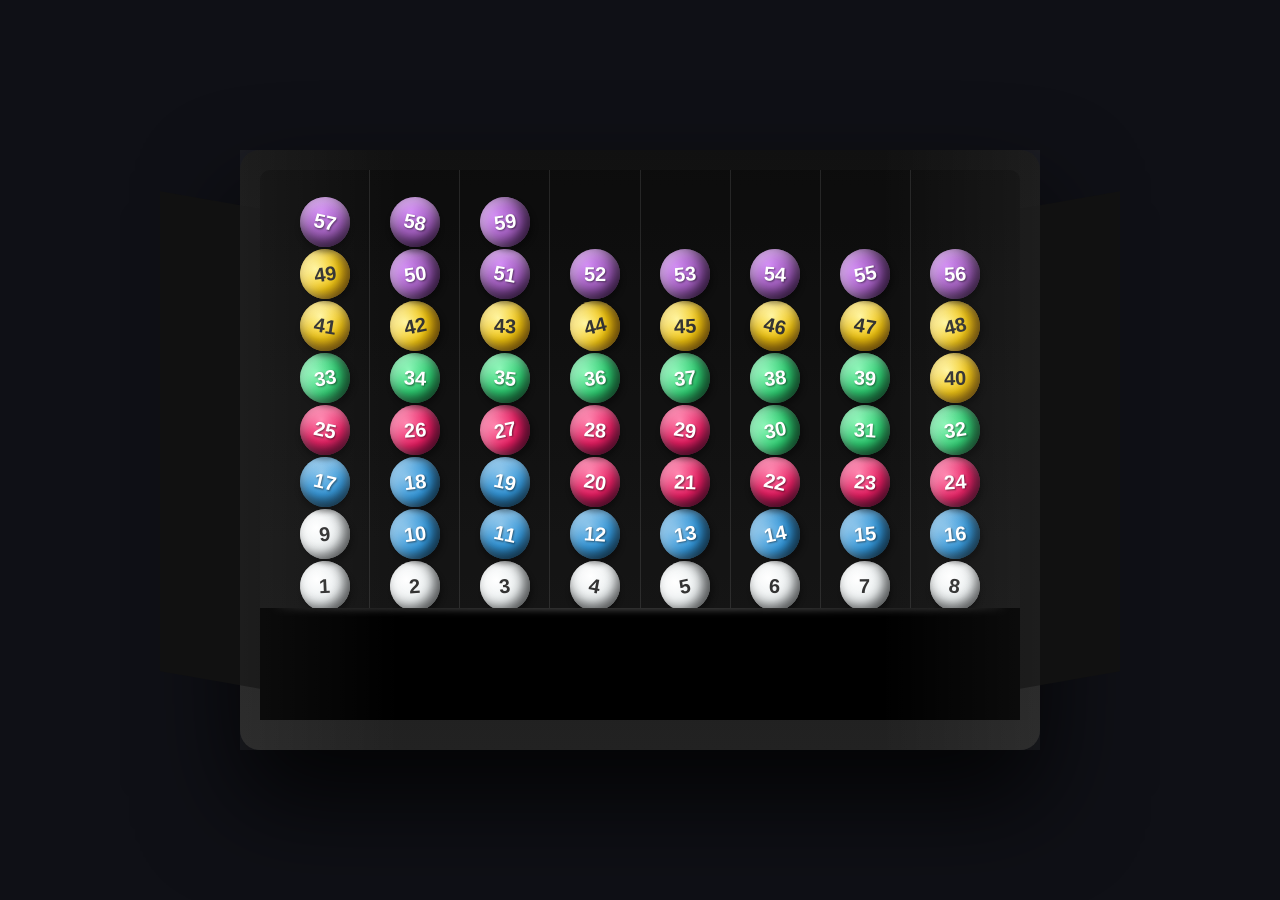
==== backend/workspaces/Animaton/index.html @ 0a78a11a "c" ====
<!DOCTYPE html>
<html lang="en">

<head>
    <meta charset="UTF-8">
    <meta name="viewport" content="width=device-width, initial-scale=1.0">
    <title>Lottery Machine with Drop Zone</title>
    <style>
        * {
            box-sizing: border-box;
            margin: 0;
            padding: 0;
        }

        body {
            background-color: #0f1016;
            display: flex;
            justify-content: center;
            align-items: center;
            min-height: 100vh;
            font-family: 'Arial', sans-serif;
            overflow: hidden;
        }

        /* Main layout transition containers */
        #rack-scene {
            transition: opacity 1s ease, transform 1s ease;
            width: 100%;
            display: flex;
            justify-content: center;
        }

        #drum-scene {
            display: none;
            opacity: 0;
            transition: opacity 2s ease;
            width: 100%;
            height: 100vh;
            justify-content: center;
            align-items: center;
            position: absolute;
            top: 0;
            left: 0;
        }

        .machine-container {
            position: relative;
            width: 800px;
            height: 600px;
            background: linear-gradient(to bottom, #111, #222);
            border-radius: 20px;
            padding: 20px;
            box-shadow: 0 50px 100px rgba(0, 0, 0, 0.8);
            display: flex;
            flex-direction: column;
            perspective: 1000px;
        }

        .machine-container::before,
        .machine-container::after {
            content: '';
            position: absolute;
            top: 50px;
            width: 100px;
            height: 80%;
            background: #111;
            z-index: -1;
        }

        .machine-container::before {
            left: -80px;
            transform: skewY(10deg);
        }

        .machine-container::after {
            right: -80px;
            transform: skewY(-10deg);
        }

        .rack {
            display: flex;
            justify-content: space-between;
            height: 80%;
            position: relative;
            padding: 0 20px;
            border-bottom: none;
            background: rgba(0, 0, 0, 0.3);
            border-radius: 10px 10px 0 0;
            overflow: hidden;
        }

        .column {
            flex: 1;
            display: flex;
            flex-direction: column-reverse;
            align-items: center;
            padding-bottom: 5px;
            position: relative;
            border-right: 1px solid rgba(255, 255, 255, 0.1);
        }

        .column:last-child {
            border-right: none;
        }

        .ball {
            width: 50px;
            height: 50px;
            border-radius: 50%;
            display: flex;
            justify-content: center;
            align-items: center;
            font-size: 20px;
            font-weight: bold;
            color: #333;
            margin-bottom: 2px;
            position: relative;
            box-shadow:
                inset -5px -5px 12px rgba(0, 0, 0, 0.6),
                inset 5px 5px 12px rgba(255, 255, 255, 0.4),
                2px 5px 5px rgba(0, 0, 0, 0.3);
            transform: rotate(-10deg);
        }

        .ball span {
            display: block;
            transform: rotate(10deg);
        }

        /* Ball Colors */
        .ball.purple,
        .drum-ball.purple,
        .drop-ball.purple {
            background: radial-gradient(circle at 35% 35%, #d187f5, #9b59b6, #5e2a75);
            color: #fff;
            text-shadow: 1px 1px 2px rgba(0, 0, 0, 0.5);
        }

        .ball.yellow,
        .drum-ball.yellow,
        .drop-ball.yellow {
            background: radial-gradient(circle at 35% 35%, #fff59d, #f1c40f, #f39c12);
            color: #333;
        }

        .ball.green,
        .drum-ball.green,
        .drop-ball.green {
            background: radial-gradient(circle at 35% 35%, #88f7b5, #2ecc71, #1e8449);
            color: #fff;
            text-shadow: 1px 1px 2px rgba(0, 0, 0, 0.5);
        }

        .ball.pink,
        .drum-ball.pink,
        .drop-ball.pink {
            background: radial-gradient(circle at 35% 35%, #ff80ab, #e91e63, #880e4f);
            color: #fff;
            text-shadow: 1px 1px 2px rgba(0, 0, 0, 0.5);
        }

        .ball.blue,
        .drum-ball.blue,
        .drop-ball.blue {
            background: radial-gradient(circle at 35% 35%, #85c1e9, #3498db, #1f618d);
            color: #fff;
            text-shadow: 1px 1px 2px rgba(0, 0, 0, 0.5);
        }

        .ball.white,
        .drum-ball.white,
        .drop-ball.white {
            background: radial-gradient(circle at 35% 35%, #ffffff, #ecf0f1, #bdc3c7);
            color: #333;
        }

        .bottom-section {
            height: 20%;
            position: relative;
            margin-top: -10px;
            overflow: hidden;
        }

        .curve-track {
            width: 120%;
            height: 200px;
            background: #000;
            border-radius: 0 0 50% 50%;
            position: absolute;
            top: -20px;
            left: -10%;
            box-shadow: inset 0 -10px 20px rgba(0, 0, 0, 0.5);
            display: flex;
            justify-content: center;
            border-top: 5px solid #444;
        }

        .glow-line {
            position: absolute;
            top: 10px;
            width: 80%;
            height: 5px;
            background: rgba(255, 255, 255, 0.5);
            border-radius: 50%;
            filter: blur(4px);
        }

        .glass-overlay {
            position: absolute;
            top: 0;
            left: 0;
            width: 100%;
            height: 100%;
            background: linear-gradient(to right,
                    rgba(255, 255, 255, 0.05) 0%,
                    rgba(255, 255, 255, 0) 20%,
                    rgba(255, 255, 255, 0) 80%,
                    rgba(255, 255, 255, 0.05) 100%);
            pointer-events: none;
            z-index: 10;
        }

        @keyframes dropIn {
            0% {
                transform: translateY(-300px) rotate(0deg);
                opacity: 0;
            }

            60% {
                transform: translateY(20px) rotate(10deg);
                opacity: 1;
            }

            80% {
                transform: translateY(-10px) rotate(-5deg);
            }

            100% {
                transform: translateY(0) rotate(-10deg);
            }
        }

        @keyframes dropDown {
            0% {
                transform: translateY(0);
                opacity: 1;
            }

            100% {
                transform: translateY(800px);
                opacity: 0;
            }
        }

        /* DRUM STYLES */
        .drum-container {
            position: relative;
            width: 600px;
            height: 700px;
        }

        .drum-glass {
            position: absolute;
            top: 0;
            left: 0;
            width: 100%;
            height: 600px;
            border-radius: 50%;
            background: radial-gradient(circle at 30% 30%, rgba(255, 255, 255, 0.05), rgba(255, 255, 255, 0.01) 60%, rgba(0, 0, 0, 0.8) 100%);
            border: 2px solid rgba(255, 255, 255, 0.2);
            box-shadow:
                inset 0 0 50px rgba(0, 0, 0, 0.8),
                0 0 30px rgba(0, 100, 255, 0.1);
            z-index: 10;
            overflow: hidden;
        }

        .neon-ring {
            position: absolute;
            top: 50px;
            left: 50px;
            width: 500px;
            height: 500px;
            border-radius: 50%;
            border: 15px solid rgba(255, 255, 255, 0.9);
            box-shadow:
                0 0 20px rgba(0, 150, 255, 0.8),
                0 0 50px rgba(0, 150, 255, 0.4),
                inset 0 0 30px rgba(0, 150, 255, 0.4);
            z-index: 1;
        }

        .agitator {
            position: absolute;
            top: 300px;
            left: 300px;
            width: 0;
            height: 0;
            z-index: 5;
        }

        .agitator-arm {
            position: absolute;
            bottom: 0;
            left: -5px;
            width: 10px;
            height: 240px;
            background: linear-gradient(90deg, #ccc, #fff, #999);
            transform-origin: bottom center;
            border-radius: 5px 5px 0 0;
            box-shadow: 0 0 10px rgba(0, 0, 0, 0.5);
        }

        .agitator-arm::after {
            content: '';
            position: absolute;
            top: 0;
            left: -15px;
            width: 40px;
            height: 60px;
            background: rgba(255, 255, 255, 0.2);
            border: 2px solid rgba(255, 255, 255, 0.5);
            border-radius: 5px;
        }

        .center-cap {
            position: absolute;
            top: 300px;
            left: 300px;
            transform: translate(-50%, -50%);
            width: 40px;
            height: 40px;
            background: radial-gradient(circle, #fff, #999);
            border-radius: 50%;
            z-index: 6;
            box-shadow: 0 5px 10px rgba(0, 0, 0, 0.5);
        }

        @keyframes spin {
            0% {
                transform: rotate(0deg);
            }

            100% {
                transform: rotate(360deg);
            }
        }

        .drum-ball {
            position: absolute;
            width: 45px;
            height: 45px;
            border-radius: 50%;
            display: flex;
            justify-content: center;
            align-items: center;
            font-weight: bold;
            font-size: 18px;
            z-index: 2;
            transition: transform 0.2s linear;
            box-shadow: inset -5px -5px 12px rgba(0, 0, 0, 0.6), inset 5px 5px 12px rgba(255, 255, 255, 0.4);
        }

        .drum-ball span {
            display: block;
        }

        #drum-balls-container {
            position: absolute;
            top: 0;
            left: 0;
            width: 100%;
            height: 100%;
            pointer-events: none;
            z-index: 5;
        }

        /* --- NEW MACHINE BASE STYLES --- */
        .machine-base {
            position: absolute;
            bottom: -85px;
            left: 50%;
            transform: translateX(-50%);
            width: 1000px;
            height: 250px;
            z-index: 20;
            display: flex;
            justify-content: center;
            align-items: flex-end;
            padding-bottom: 20px;
            font-family: 'Arial', sans-serif;
            pointer-events: none;
        }

        .center-structure {
            width: 160px;
            height: 200px;
            position: relative;
            z-index: 30;
            display: flex;
            flex-direction: column;
            justify-content: flex-end;
            align-items: center;
        }

        .center-pillar {
            width: 100%;
            height: 120px;
            background: linear-gradient(135deg, #1f1f2b 0%, #111 100%);
            clip-path: polygon(15% 0, 85% 0, 100% 100%, 0% 100%);
            box-shadow:
                0 0 30px rgba(0, 0, 0, 0.9),
                inset 0 2px 5px rgba(255, 255, 255, 0.1);
            position: relative;
        }

        .chute-opening {
            position: absolute;
            top: 20px;
            width: 90px;
            height: 80px;
            background: linear-gradient(to right, rgba(255, 255, 255, 0.05), rgba(255, 255, 255, 0.1) 50%, rgba(255, 255, 255, 0.05));
            border: 1px solid rgba(255, 255, 255, 0.15);
            border-bottom: none;
            border-radius: 10px 10px 0 0;
            backdrop-filter: blur(4px);
            z-index: 2;
        }

        /* WINGS */
        .base-wing {
            height: 140px;
            position: relative;
            display: flex;
            align-items: center;
            margin-bottom: 10px;
        }

        .base-wing.left {
            width: 480px;
            margin-right: -20px;
            background: linear-gradient(90deg, #1a1a24 0%, #252530 100%);
            justify-content: flex-end;
            padding-right: 40px;
            clip-path: polygon(0 0, 100% 0, 100% 100%, 0 85%);
            border-top-left-radius: 4px;
        }

        .base-wing.right {
            width: 250px;
            margin-left: -20px;
            background: linear-gradient(90deg, #252530 0%, #1a1a24 100%);
            justify-content: flex-start;
            padding-left: 40px;
            clip-path: polygon(0 0, 100% 0, 100% 85%, 0 100%);
            border-top-right-radius: 4px;
        }

        /* TRACKS */
        .ball-track {
            position: relative;
            height: 80px;
            background: #000;
            border-radius: 40px;
            box-shadow: inset 0 5px 20px rgba(0, 0, 0, 1), 0 1px 0 rgba(255, 255, 255, 0.1);
            display: flex;
            align-items: center;
            overflow: hidden;
            padding: 0 15px;
        }

        .base-wing.left .ball-track {
            width: 92%;
            justify-content: flex-end;
            padding-right: 15px;
        }

        .base-wing.right .ball-track {
            width: 85%;
            justify-content: flex-start;
            padding-left: 15px;
        }

        .track-glow {
            position: absolute;
            bottom: 0;
            left: 0;
            width: 100%;
            height: 60%;
            background: linear-gradient(to top, rgba(0, 140, 255, 0.4) 0%, transparent 80%);
            border-bottom: 3px solid #00aaff;
            box-shadow: 0 0 20px rgba(0, 140, 255, 0.5);
            pointer-events: none;
            z-index: 1;
        }

        /* DROPPED BALLS */
        .dropped-ball {
            width: 60px;
            height: 60px;
            border-radius: 50%;
            display: flex;
            justify-content: center;
            align-items: center;
            font-weight: bold;
            font-size: 24px;
            margin: 0 4px;
            position: relative;
            z-index: 10;
            opacity: 0;
            transform: translateY(-80px) scale(0.5);
            box-shadow:
                0 5px 15px rgba(0, 0, 0, 0.6),
                inset -5px -5px 10px rgba(0, 0, 0, 0.4),
                inset 5px 5px 10px rgba(255, 255, 255, 0.3);
            animation: bounceIn 0.8s cubic-bezier(0.34, 1.56, 0.64, 1) forwards;
        }

        .dropped-ball span {
            z-index: 2;
            position: relative;
        }

        @keyframes bounceIn {
            0% {
                opacity: 0;
                transform: translateY(-100px) scale(0.5) rotate(0deg);
            }

            60% {
                opacity: 1;
                transform: translateY(10px) scale(1.1) rotate(180deg);
            }

            80% {
                transform: translateY(-5px) scale(0.95) rotate(200deg);
            }

            100% {
                opacity: 1;
                transform: translateY(0) scale(1) rotate(220deg);
            }
        }

        /* Ball Color Classes for Dropped Balls */
        .dropped-ball.purple {
            background: radial-gradient(circle at 35% 35%, #d187f5, #9b59b6, #5e2a75);
            color: #fff;
            text-shadow: 1px 1px 2px rgba(0, 0, 0, 0.5);
        }

        .dropped-ball.yellow {
            background: radial-gradient(circle at 35% 35%, #fff59d, #f1c40f, #d68910);
            color: #333;
        }

        .dropped-ball.green {
            background: radial-gradient(circle at 35% 35%, #88f7b5, #2ecc71, #1e8449);
            color: #fff;
            text-shadow: 1px 1px 2px rgba(0, 0, 0, 0.5);
        }

        .dropped-ball.pink {
            background: radial-gradient(circle at 35% 35%, #ff80ab, #e91e63, #880e4f);
            color: #fff;
            text-shadow: 1px 1px 2px rgba(0, 0, 0, 0.5);
        }

        .dropped-ball.blue {
            background: radial-gradient(circle at 35% 35%, #85c1e9, #3498db, #1f618d);
            color: #fff;
            text-shadow: 1px 1px 2px rgba(0, 0, 0, 0.5);
        }

        .dropped-ball.white {
            background: radial-gradient(circle at 35% 35%, #ffffff, #ecf0f1, #bdc3c7);
            color: #333;
        }
    </style>
</head>

<body>
    <!-- SCENE 1: THE RACK -->
    <div id="rack-scene">
        <div class="machine-container">
            <div class="glass-overlay"></div>
            <div class="rack" id="rack"></div>
            <div class="bottom-section">
                <div class="curve-track">
                    <div class="glow-line"></div>
                </div>
            </div>
        </div>
    </div>

    <!-- SCENE 2: THE DRUM WITH DROP ZONE -->
    <div id="drum-scene">
        <div class="drum-container" id="drum-container">
            <div class="neon-ring"></div>
            <div class="drum-glass"></div>

            <div class="agitator">
                <div class="agitator-arm" style="transform: rotate(0deg) translateY(-20px); height: 260px;"></div>
                <div class="agitator-arm" style="transform: rotate(120deg) translateY(-20px); height: 260px;"></div>
                <div class="agitator-arm" style="transform: rotate(240deg) translateY(-20px); height: 260px;"></div>
            </div>

            <div class="center-cap"></div>

            <div id="drum-balls-container"></div>

            <!-- DROP ZONE - Where the 5 selected balls appear -->
            <!-- NEW MACHINE BASE - EXACT MATCH -->
            <div class="machine-base">
                <div class="base-wing left">
                    <div class="ball-track">
                        <div class="track-glow"></div>
                        <!-- Balls fill from right to left inside flex-row-reverse -->
                        <div id="drop-balls-left" style="display: flex; flex-direction: row-reverse; gap: 4px;"></div>
                    </div>
                </div>

                <div class="center-structure">
                    <div class="chute-opening"></div>
                    <div class="center-pillar"></div>
                </div>

                <div class="base-wing right">
                    <div class="ball-track">
                        <div class="track-glow"></div>
                        <div id="drop-balls-right" style="display: flex; gap: 4px;"></div>
                    </div>
                </div>
            </div>
        </div>
    </div>

    <script>
        // --- CONFIG ---
        const numColumns = 8;
        const maxNumber = 59;
        const ballRadius = 22;
        const drumRadius = 250;
        const drumCenter = { x: 300, y: 300 };

        // --- DOM ELEMENTS ---
        const rack = document.getElementById('rack');
        const rackScene = document.getElementById('rack-scene');
        const drumScene = document.getElementById('drum-scene');
        const drumBallsContainer = document.getElementById('drum-balls-container');
        const dropBallsLeft = document.getElementById('drop-balls-left');

        // --- UTIL ---
        function getColor(num) {
            if (num <= 9) return 'white';
            if (num <= 19) return 'blue';
            if (num <= 29) return 'pink';
            if (num <= 39) return 'green';
            if (num <= 49) return 'yellow';
            if (num <= 59) return 'purple';
            return 'purple';
        }

        // --- RACK INITIALIZATION ---
        let rackBalls = [];

        for (let i = 1; i <= numColumns; i++) {
            const col = document.createElement('div');
            col.className = 'column';

            let nums = [];
            for (let n = i; n <= maxNumber; n += 8) nums.push(n);

            nums.forEach(num => {
                const ball = document.createElement('div');
                ball.className = `ball ${getColor(num)}`;
                ball.style.animation = `dropIn 0.8s ease-out backwards`;
                ball.style.animationDelay = `${Math.random() * 0.5}s`;

                const randomRot = Math.floor(Math.random() * 60) - 30;
                ball.style.transform = `rotate(${randomRot}deg)`;

                const span = document.createElement('span');
                span.innerText = num;
                span.style.transform = `rotate(${-randomRot * 0.5}deg)`;

                ball.appendChild(span);
                col.appendChild(ball);

                rackBalls.push(num);
            });
            rack.appendChild(col);
        }

        // --- TRANSITION SEQUENCE ---
        setTimeout(startDropSequence, 2000);

        function startDropSequence() {
            const balls = document.querySelectorAll('.ball');
            balls.forEach((b) => {
                setTimeout(() => {
                    b.style.animation = `dropDown 1s ease-in forwards`;
                }, Math.random() * 800);
            });

            setTimeout(() => {
                rackScene.style.opacity = '0';
                rackScene.style.transform = 'translateY(-50px) scale(0.95)';

                setTimeout(() => {
                    rackScene.style.display = 'none';
                    initDrum();
                }, 1000);
            }, 1800);
        }

        // --- PHYSICS ENGINE ---
        let physicsBalls = [];
        let armAngle = 0;
        const armSpeed = 1.5;
        const armLength = 240;
        const armWidth = 15;
        let selectedBalls = [];

        function initDrum() {
            drumScene.style.display = 'flex';
            void drumScene.offsetWidth;
            drumScene.style.opacity = '1';

            document.querySelector('.agitator').style.animation = 'none';

            // Shuffle and spawn balls
            let spawnedCount = 0;
            const shuffled = [...rackBalls].sort(() => Math.random() - 0.5);

            const spawnInterval = setInterval(() => {
                if (spawnedCount >= shuffled.length) {
                    clearInterval(spawnInterval);
                    // After all balls are in, wait 5 seconds then select 5 balls for drop zone
                    setTimeout(selectWinningBalls, 5000);
                    return;
                }
                spawnBall(shuffled[spawnedCount]);
                spawnedCount++;
            }, 50);

            requestAnimationFrame(updatePhysics);
            requestAnimationFrame(renderLoop);
        }

        function spawnBall(num) {
            const ballEl = document.createElement('div');
            ballEl.className = `drum-ball ${getColor(num)}`;

            const span = document.createElement('span');
            span.innerText = num;
            ballEl.appendChild(span);
            drumBallsContainer.appendChild(ballEl);

            const startX = drumCenter.x + (Math.random() - 0.5) * 50;
            const startY = 50;

            physicsBalls.push({
                el: ballEl,
                num: num,
                x: startX,
                y: startY,
                vx: (Math.random() - 0.5) * 2,
                vy: 0,
                angle: 0,
                vAngle: (Math.random() - 0.5) * 5,
                radius: 22,
                selected: false
            });
        }

        function selectWinningBalls() {
            // Randomly select 5 balls
            const availableBalls = [...physicsBalls];
            availableBalls.sort(() => Math.random() - 0.5);
            selectedBalls = availableBalls.slice(0, 5);

            selectedBalls.forEach((ball, index) => {
                // Stagger the entire sequence for each ball
                const delay = index * 2000; // 2 seconds between each ball being picked

                setTimeout(() => {
                    // 1. Fade out from drum
                    ball.selected = true; // Logical flag if needed
                    ball.el.style.transition = 'opacity 0.5s ease, transform 0.5s ease';
                    ball.el.style.opacity = '0';
                    ball.el.style.transform = 'scale(0.5)';

                    // 2. Drop into zone and cleanup after transition
                    setTimeout(() => {
                        addBallToDropZone(ball.num, index);

                        // Remove from physics/DOM
                        if (ball.el && ball.el.parentNode) {
                            ball.el.remove();
                        }
                        physicsBalls = physicsBalls.filter(b => b !== ball);
                    }, 800);

                }, delay);
            });
        }

        function addBallToDropZone(num, index) {
            const dropBall = document.createElement('div');
            dropBall.className = `dropped-ball ${getColor(num)}`;
            // dropBall.style.animationDelay = `${index * 0.2}s`; // Handled by JS timeout now

            const span = document.createElement('span');
            span.innerText = num;
            dropBall.appendChild(span);

            // Add to the left container as per new machine design
            dropBallsLeft.appendChild(dropBall);
        }

        function updatePhysics() {
            armAngle = (armAngle + armSpeed) % 360;
            const armsRad = [
                (armAngle * Math.PI) / 180,
                ((armAngle + 120) * Math.PI) / 180,
                ((armAngle + 240) * Math.PI) / 180
            ];

            const gravity = 0.2;
            const friction = 0.98;
            const wallRestitution = 0.6;

            for (let i = 0; i < physicsBalls.length; i++) {
                let b = physicsBalls[i];

                b.vy += gravity;
                b.vx *= friction;
                b.vy *= friction;

                const dx = b.x - drumCenter.x;
                const dy = b.y - drumCenter.y;
                const distCenter = Math.sqrt(dx * dx + dy * dy);
                if (distCenter > 50) {
                    b.vx += (-dy / distCenter) * 0.05;
                    b.vy += (dx / distCenter) * 0.05;
                }

                // ARM COLLISIONS
                armsRad.forEach(rad => {
                    const armDirX = Math.cos(rad);
                    const armDirY = Math.sin(rad);
                    const bx = b.x - drumCenter.x;
                    const by = b.y - drumCenter.y;
                    const projection = bx * armDirX + by * armDirY;

                    let closestX, closestY;
                    if (projection < 0) {
                        closestX = 0;
                        closestY = 0;
                    } else if (projection > armLength) {
                        closestX = armLength * armDirX;
                        closestY = armLength * armDirY;
                    } else {
                        closestX = projection * armDirX;
                        closestY = projection * armDirY;
                    }

                    const distX = bx - closestX;
                    const distY = by - closestY;
                    const distSq = distX * distX + distY * distY;
                    const minDist = b.radius + armWidth;

                    if (distSq < minDist * minDist) {
                        const dist = Math.sqrt(distSq);
                        let nx = distX / dist;
                        let ny = distY / dist;
                        if (dist < 0.1) {
                            nx = 1;
                            ny = 0;
                        }

                        const r = Math.max(0, Math.min(projection, armLength));
                        const armVelMag = r * (armSpeed * 0.01745) * 1.5;
                        const tanX = -Math.sin(rad);
                        const tanY = Math.cos(rad);

                        const overlap = minDist - dist;
                        b.x += nx * overlap;
                        b.y += ny * overlap;

                        b.vx += tanX * armVelMag * 0.8 + nx * 2;
                        b.vy += tanY * armVelMag * 0.8 + ny * 2;
                        b.vAngle += 5;
                    }
                });

                b.x += b.vx;
                b.y += b.vy;
                b.angle += b.vAngle;
                b.vAngle *= 0.95;

                // Container Wall Collision
                const ddx = b.x - drumCenter.x;
                const ddy = b.y - drumCenter.y;
                const dDist = Math.sqrt(ddx * ddx + ddy * ddy);

                if (dDist > drumRadius - b.radius) {
                    const angle = Math.atan2(ddy, ddx);
                    const tx = drumCenter.x + Math.cos(angle) * (drumRadius - b.radius);
                    const ty = drumCenter.y + Math.sin(angle) * (drumRadius - b.radius);

                    b.x = tx;
                    b.y = ty;

                    const nx = Math.cos(angle);
                    const ny = Math.sin(angle);
                    const dot = b.vx * nx + b.vy * ny;

                    b.vx = (b.vx - 2 * dot * nx) * wallRestitution;
                    b.vy = (b.vy - 2 * dot * ny) * wallRestitution;

                    b.vx += ny * 0.1;
                    b.vy -= nx * 0.1;
                }
            }

            // Ball-Ball Collisions
            for (let i = 0; i < physicsBalls.length; i++) {
                for (let j = i + 1; j < physicsBalls.length; j++) {
                    const b1 = physicsBalls[i];
                    const b2 = physicsBalls[j];

                    const dx = b2.x - b1.x;
                    const dy = b2.y - b1.y;
                    const distSq = dx * dx + dy * dy;

                    if (distSq < 1936 && distSq > 0) {
                        const dist = Math.sqrt(distSq);
                        const overlap = 44 - dist;
                        const nx = dx / dist;
                        const ny = dy / dist;

                        const moveX = nx * overlap * 0.5;
                        const moveY = ny * overlap * 0.5;
                        b1.x -= moveX;
                        b1.y -= moveY;
                        b2.x += moveX;
                        b2.y += moveY;

                        const k = 0.5;
                        const dvx = b2.vx - b1.vx;
                        const dvy = b2.vy - b1.vy;
                        const p = (nx * dvx + ny * dvy);

                        if (p < 0) {
                            const tx = nx * p * k;
                            const ty = ny * p * k;
                            b1.vx += tx;
                            b1.vy += ty;
                            b2.vx -= tx;
                            b2.vy -= ty;
                        }
                    }
                }
            }

            requestAnimationFrame(updatePhysics);
        }

        function renderLoop() {
            const agitator = document.querySelector('.agitator');
            if (agitator) agitator.style.transform = `rotate(${armAngle}deg)`;

            for (let i = 0; i < physicsBalls.length; i++) {
                const b = physicsBalls[i];
                if (!b.selected) {
                    b.el.style.left = (b.x - b.radius) + 'px';
                    b.el.style.top = (b.y - b.radius) + 'px';
                    b.el.style.transform = `rotate(${b.angle}deg)`;
                }
            }
            requestAnimationFrame(renderLoop);
        }
    </script>
</body>

</html>
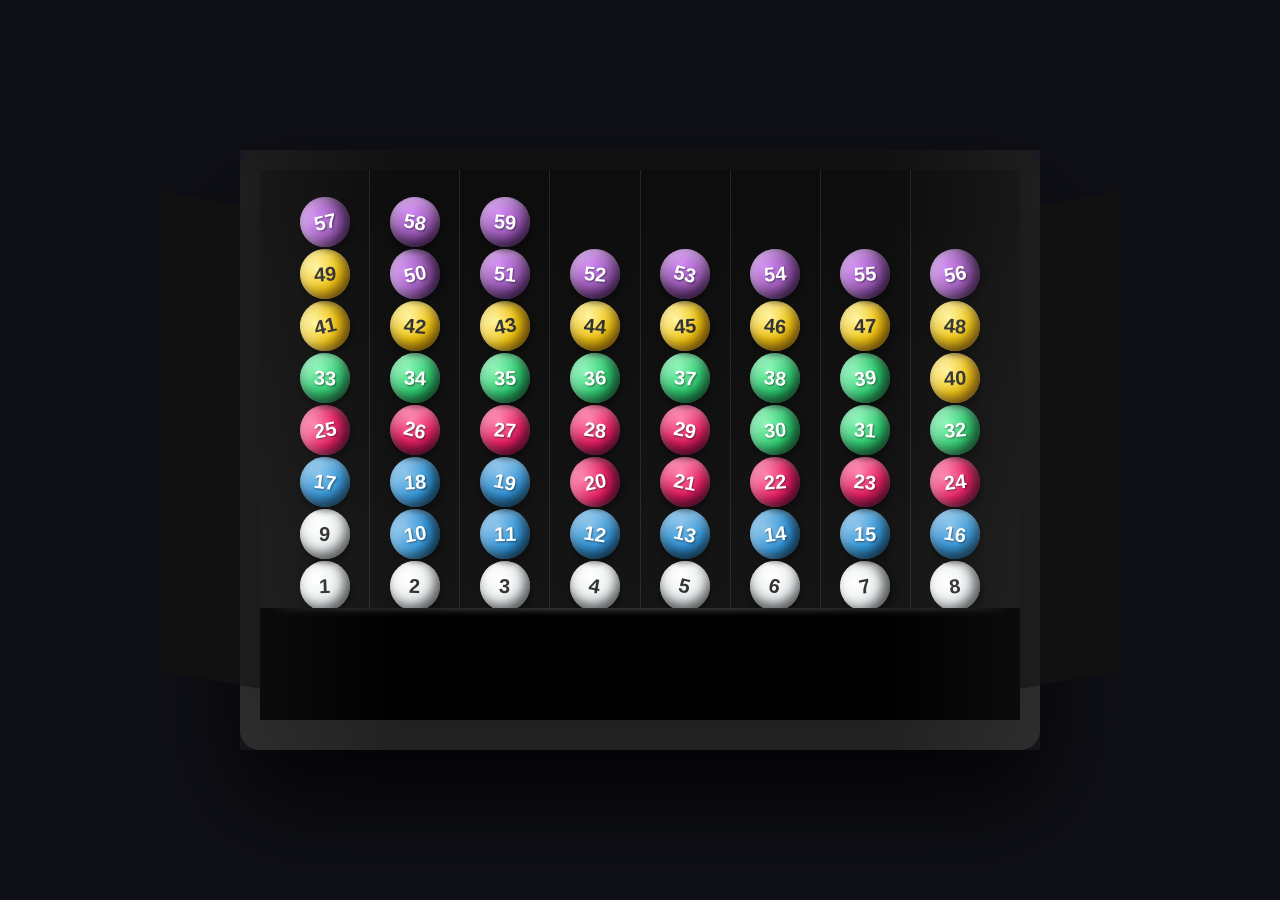
==== commit 42fa2d70: "fix: resolve merge conflicts and clean up workflow/manifest" ====
--- a/backend/workspaces/Animaton/index.html
+++ b/backend/workspaces/Animaton/index.html
@@ -1,988 +1,988 @@
-<!DOCTYPE html>
-<html lang="en">
-
-<head>
-    <meta charset="UTF-8">
-    <meta name="viewport" content="width=device-width, initial-scale=1.0">
-    <title>Lottery Machine with Drop Zone</title>
-    <style>
-        * {
-            box-sizing: border-box;
-            margin: 0;
-            padding: 0;
-        }
-
-        body {
-            background-color: #0f1016;
-            display: flex;
-            justify-content: center;
-            align-items: center;
-            min-height: 100vh;
-            font-family: 'Arial', sans-serif;
-            overflow: hidden;
-        }
-
-        /* Main layout transition containers */
-        #rack-scene {
-            transition: opacity 1s ease, transform 1s ease;
-            width: 100%;
-            display: flex;
-            justify-content: center;
-        }
-
-        #drum-scene {
-            display: none;
-            opacity: 0;
-            transition: opacity 2s ease;
-            width: 100%;
-            height: 100vh;
-            justify-content: center;
-            align-items: center;
-            position: absolute;
-            top: 0;
-            left: 0;
-        }
-
-        .machine-container {
-            position: relative;
-            width: 800px;
-            height: 600px;
-            background: linear-gradient(to bottom, #111, #222);
-            border-radius: 20px;
-            padding: 20px;
-            box-shadow: 0 50px 100px rgba(0, 0, 0, 0.8);
-            display: flex;
-            flex-direction: column;
-            perspective: 1000px;
-        }
-
-        .machine-container::before,
-        .machine-container::after {
-            content: '';
-            position: absolute;
-            top: 50px;
-            width: 100px;
-            height: 80%;
-            background: #111;
-            z-index: -1;
-        }
-
-        .machine-container::before {
-            left: -80px;
-            transform: skewY(10deg);
-        }
-
-        .machine-container::after {
-            right: -80px;
-            transform: skewY(-10deg);
-        }
-
-        .rack {
-            display: flex;
-            justify-content: space-between;
-            height: 80%;
-            position: relative;
-            padding: 0 20px;
-            border-bottom: none;
-            background: rgba(0, 0, 0, 0.3);
-            border-radius: 10px 10px 0 0;
-            overflow: hidden;
-        }
-
-        .column {
-            flex: 1;
-            display: flex;
-            flex-direction: column-reverse;
-            align-items: center;
-            padding-bottom: 5px;
-            position: relative;
-            border-right: 1px solid rgba(255, 255, 255, 0.1);
-        }
-
-        .column:last-child {
-            border-right: none;
-        }
-
-        .ball {
-            width: 50px;
-            height: 50px;
-            border-radius: 50%;
-            display: flex;
-            justify-content: center;
-            align-items: center;
-            font-size: 20px;
-            font-weight: bold;
-            color: #333;
-            margin-bottom: 2px;
-            position: relative;
-            box-shadow:
-                inset -5px -5px 12px rgba(0, 0, 0, 0.6),
-                inset 5px 5px 12px rgba(255, 255, 255, 0.4),
-                2px 5px 5px rgba(0, 0, 0, 0.3);
-            transform: rotate(-10deg);
-        }
-
-        .ball span {
-            display: block;
-            transform: rotate(10deg);
-        }
-
-        /* Ball Colors */
-        .ball.purple,
-        .drum-ball.purple,
-        .drop-ball.purple {
-            background: radial-gradient(circle at 35% 35%, #d187f5, #9b59b6, #5e2a75);
-            color: #fff;
-            text-shadow: 1px 1px 2px rgba(0, 0, 0, 0.5);
-        }
-
-        .ball.yellow,
-        .drum-ball.yellow,
-        .drop-ball.yellow {
-            background: radial-gradient(circle at 35% 35%, #fff59d, #f1c40f, #f39c12);
-            color: #333;
-        }
-
-        .ball.green,
-        .drum-ball.green,
-        .drop-ball.green {
-            background: radial-gradient(circle at 35% 35%, #88f7b5, #2ecc71, #1e8449);
-            color: #fff;
-            text-shadow: 1px 1px 2px rgba(0, 0, 0, 0.5);
-        }
-
-        .ball.pink,
-        .drum-ball.pink,
-        .drop-ball.pink {
-            background: radial-gradient(circle at 35% 35%, #ff80ab, #e91e63, #880e4f);
-            color: #fff;
-            text-shadow: 1px 1px 2px rgba(0, 0, 0, 0.5);
-        }
-
-        .ball.blue,
-        .drum-ball.blue,
-        .drop-ball.blue {
-            background: radial-gradient(circle at 35% 35%, #85c1e9, #3498db, #1f618d);
-            color: #fff;
-            text-shadow: 1px 1px 2px rgba(0, 0, 0, 0.5);
-        }
-
-        .ball.white,
-        .drum-ball.white,
-        .drop-ball.white {
-            background: radial-gradient(circle at 35% 35%, #ffffff, #ecf0f1, #bdc3c7);
-            color: #333;
-        }
-
-        .bottom-section {
-            height: 20%;
-            position: relative;
-            margin-top: -10px;
-            overflow: hidden;
-        }
-
-        .curve-track {
-            width: 120%;
-            height: 200px;
-            background: #000;
-            border-radius: 0 0 50% 50%;
-            position: absolute;
-            top: -20px;
-            left: -10%;
-            box-shadow: inset 0 -10px 20px rgba(0, 0, 0, 0.5);
-            display: flex;
-            justify-content: center;
-            border-top: 5px solid #444;
-        }
-
-        .glow-line {
-            position: absolute;
-            top: 10px;
-            width: 80%;
-            height: 5px;
-            background: rgba(255, 255, 255, 0.5);
-            border-radius: 50%;
-            filter: blur(4px);
-        }
-
-        .glass-overlay {
-            position: absolute;
-            top: 0;
-            left: 0;
-            width: 100%;
-            height: 100%;
-            background: linear-gradient(to right,
-                    rgba(255, 255, 255, 0.05) 0%,
-                    rgba(255, 255, 255, 0) 20%,
-                    rgba(255, 255, 255, 0) 80%,
-                    rgba(255, 255, 255, 0.05) 100%);
-            pointer-events: none;
-            z-index: 10;
-        }
-
-        @keyframes dropIn {
-            0% {
-                transform: translateY(-300px) rotate(0deg);
-                opacity: 0;
-            }
-
-            60% {
-                transform: translateY(20px) rotate(10deg);
-                opacity: 1;
-            }
-
-            80% {
-                transform: translateY(-10px) rotate(-5deg);
-            }
-
-            100% {
-                transform: translateY(0) rotate(-10deg);
-            }
-        }
-
-        @keyframes dropDown {
-            0% {
-                transform: translateY(0);
-                opacity: 1;
-            }
-
-            100% {
-                transform: translateY(800px);
-                opacity: 0;
-            }
-        }
-
-        /* DRUM STYLES */
-        .drum-container {
-            position: relative;
-            width: 600px;
-            height: 700px;
-        }
-
-        .drum-glass {
-            position: absolute;
-            top: 0;
-            left: 0;
-            width: 100%;
-            height: 600px;
-            border-radius: 50%;
-            background: radial-gradient(circle at 30% 30%, rgba(255, 255, 255, 0.05), rgba(255, 255, 255, 0.01) 60%, rgba(0, 0, 0, 0.8) 100%);
-            border: 2px solid rgba(255, 255, 255, 0.2);
-            box-shadow:
-                inset 0 0 50px rgba(0, 0, 0, 0.8),
-                0 0 30px rgba(0, 100, 255, 0.1);
-            z-index: 10;
-            overflow: hidden;
-        }
-
-        .neon-ring {
-            position: absolute;
-            top: 50px;
-            left: 50px;
-            width: 500px;
-            height: 500px;
-            border-radius: 50%;
-            border: 15px solid rgba(255, 255, 255, 0.9);
-            box-shadow:
-                0 0 20px rgba(0, 150, 255, 0.8),
-                0 0 50px rgba(0, 150, 255, 0.4),
-                inset 0 0 30px rgba(0, 150, 255, 0.4);
-            z-index: 1;
-        }
-
-        .agitator {
-            position: absolute;
-            top: 300px;
-            left: 300px;
-            width: 0;
-            height: 0;
-            z-index: 5;
-        }
-
-        .agitator-arm {
-            position: absolute;
-            bottom: 0;
-            left: -5px;
-            width: 10px;
-            height: 240px;
-            background: linear-gradient(90deg, #ccc, #fff, #999);
-            transform-origin: bottom center;
-            border-radius: 5px 5px 0 0;
-            box-shadow: 0 0 10px rgba(0, 0, 0, 0.5);
-        }
-
-        .agitator-arm::after {
-            content: '';
-            position: absolute;
-            top: 0;
-            left: -15px;
-            width: 40px;
-            height: 60px;
-            background: rgba(255, 255, 255, 0.2);
-            border: 2px solid rgba(255, 255, 255, 0.5);
-            border-radius: 5px;
-        }
-
-        .center-cap {
-            position: absolute;
-            top: 300px;
-            left: 300px;
-            transform: translate(-50%, -50%);
-            width: 40px;
-            height: 40px;
-            background: radial-gradient(circle, #fff, #999);
-            border-radius: 50%;
-            z-index: 6;
-            box-shadow: 0 5px 10px rgba(0, 0, 0, 0.5);
-        }
-
-        @keyframes spin {
-            0% {
-                transform: rotate(0deg);
-            }
-
-            100% {
-                transform: rotate(360deg);
-            }
-        }
-
-        .drum-ball {
-            position: absolute;
-            width: 45px;
-            height: 45px;
-            border-radius: 50%;
-            display: flex;
-            justify-content: center;
-            align-items: center;
-            font-weight: bold;
-            font-size: 18px;
-            z-index: 2;
-            transition: transform 0.2s linear;
-            box-shadow: inset -5px -5px 12px rgba(0, 0, 0, 0.6), inset 5px 5px 12px rgba(255, 255, 255, 0.4);
-        }
-
-        .drum-ball span {
-            display: block;
-        }
-
-        #drum-balls-container {
-            position: absolute;
-            top: 0;
-            left: 0;
-            width: 100%;
-            height: 100%;
-            pointer-events: none;
-            z-index: 5;
-        }
-
-        /* --- NEW MACHINE BASE STYLES --- */
-        .machine-base {
-            position: absolute;
-            bottom: -85px;
-            left: 50%;
-            transform: translateX(-50%);
-            width: 1000px;
-            height: 250px;
-            z-index: 20;
-            display: flex;
-            justify-content: center;
-            align-items: flex-end;
-            padding-bottom: 20px;
-            font-family: 'Arial', sans-serif;
-            pointer-events: none;
-        }
-
-        .center-structure {
-            width: 160px;
-            height: 200px;
-            position: relative;
-            z-index: 30;
-            display: flex;
-            flex-direction: column;
-            justify-content: flex-end;
-            align-items: center;
-        }
-
-        .center-pillar {
-            width: 100%;
-            height: 120px;
-            background: linear-gradient(135deg, #1f1f2b 0%, #111 100%);
-            clip-path: polygon(15% 0, 85% 0, 100% 100%, 0% 100%);
-            box-shadow:
-                0 0 30px rgba(0, 0, 0, 0.9),
-                inset 0 2px 5px rgba(255, 255, 255, 0.1);
-            position: relative;
-        }
-
-        .chute-opening {
-            position: absolute;
-            top: 20px;
-            width: 90px;
-            height: 80px;
-            background: linear-gradient(to right, rgba(255, 255, 255, 0.05), rgba(255, 255, 255, 0.1) 50%, rgba(255, 255, 255, 0.05));
-            border: 1px solid rgba(255, 255, 255, 0.15);
-            border-bottom: none;
-            border-radius: 10px 10px 0 0;
-            backdrop-filter: blur(4px);
-            z-index: 2;
-        }
-
-        /* WINGS */
-        .base-wing {
-            height: 140px;
-            position: relative;
-            display: flex;
-            align-items: center;
-            margin-bottom: 10px;
-        }
-
-        .base-wing.left {
-            width: 480px;
-            margin-right: -20px;
-            background: linear-gradient(90deg, #1a1a24 0%, #252530 100%);
-            justify-content: flex-end;
-            padding-right: 40px;
-            clip-path: polygon(0 0, 100% 0, 100% 100%, 0 85%);
-            border-top-left-radius: 4px;
-        }
-
-        .base-wing.right {
-            width: 250px;
-            margin-left: -20px;
-            background: linear-gradient(90deg, #252530 0%, #1a1a24 100%);
-            justify-content: flex-start;
-            padding-left: 40px;
-            clip-path: polygon(0 0, 100% 0, 100% 85%, 0 100%);
-            border-top-right-radius: 4px;
-        }
-
-        /* TRACKS */
-        .ball-track {
-            position: relative;
-            height: 80px;
-            background: #000;
-            border-radius: 40px;
-            box-shadow: inset 0 5px 20px rgba(0, 0, 0, 1), 0 1px 0 rgba(255, 255, 255, 0.1);
-            display: flex;
-            align-items: center;
-            overflow: hidden;
-            padding: 0 15px;
-        }
-
-        .base-wing.left .ball-track {
-            width: 92%;
-            justify-content: flex-end;
-            padding-right: 15px;
-        }
-
-        .base-wing.right .ball-track {
-            width: 85%;
-            justify-content: flex-start;
-            padding-left: 15px;
-        }
-
-        .track-glow {
-            position: absolute;
-            bottom: 0;
-            left: 0;
-            width: 100%;
-            height: 60%;
-            background: linear-gradient(to top, rgba(0, 140, 255, 0.4) 0%, transparent 80%);
-            border-bottom: 3px solid #00aaff;
-            box-shadow: 0 0 20px rgba(0, 140, 255, 0.5);
-            pointer-events: none;
-            z-index: 1;
-        }
-
-        /* DROPPED BALLS */
-        .dropped-ball {
-            width: 60px;
-            height: 60px;
-            border-radius: 50%;
-            display: flex;
-            justify-content: center;
-            align-items: center;
-            font-weight: bold;
-            font-size: 24px;
-            margin: 0 4px;
-            position: relative;
-            z-index: 10;
-            opacity: 0;
-            transform: translateY(-80px) scale(0.5);
-            box-shadow:
-                0 5px 15px rgba(0, 0, 0, 0.6),
-                inset -5px -5px 10px rgba(0, 0, 0, 0.4),
-                inset 5px 5px 10px rgba(255, 255, 255, 0.3);
-            animation: bounceIn 0.8s cubic-bezier(0.34, 1.56, 0.64, 1) forwards;
-        }
-
-        .dropped-ball span {
-            z-index: 2;
-            position: relative;
-        }
-
-        @keyframes bounceIn {
-            0% {
-                opacity: 0;
-                transform: translateY(-100px) scale(0.5) rotate(0deg);
-            }
-
-            60% {
-                opacity: 1;
-                transform: translateY(10px) scale(1.1) rotate(180deg);
-            }
-
-            80% {
-                transform: translateY(-5px) scale(0.95) rotate(200deg);
-            }
-
-            100% {
-                opacity: 1;
-                transform: translateY(0) scale(1) rotate(220deg);
-            }
-        }
-
-        /* Ball Color Classes for Dropped Balls */
-        .dropped-ball.purple {
-            background: radial-gradient(circle at 35% 35%, #d187f5, #9b59b6, #5e2a75);
-            color: #fff;
-            text-shadow: 1px 1px 2px rgba(0, 0, 0, 0.5);
-        }
-
-        .dropped-ball.yellow {
-            background: radial-gradient(circle at 35% 35%, #fff59d, #f1c40f, #d68910);
-            color: #333;
-        }
-
-        .dropped-ball.green {
-            background: radial-gradient(circle at 35% 35%, #88f7b5, #2ecc71, #1e8449);
-            color: #fff;
-            text-shadow: 1px 1px 2px rgba(0, 0, 0, 0.5);
-        }
-
-        .dropped-ball.pink {
-            background: radial-gradient(circle at 35% 35%, #ff80ab, #e91e63, #880e4f);
-            color: #fff;
-            text-shadow: 1px 1px 2px rgba(0, 0, 0, 0.5);
-        }
-
-        .dropped-ball.blue {
-            background: radial-gradient(circle at 35% 35%, #85c1e9, #3498db, #1f618d);
-            color: #fff;
-            text-shadow: 1px 1px 2px rgba(0, 0, 0, 0.5);
-        }
-
-        .dropped-ball.white {
-            background: radial-gradient(circle at 35% 35%, #ffffff, #ecf0f1, #bdc3c7);
-            color: #333;
-        }
-    </style>
-</head>
-
-<body>
-    <!-- SCENE 1: THE RACK -->
-    <div id="rack-scene">
-        <div class="machine-container">
-            <div class="glass-overlay"></div>
-            <div class="rack" id="rack"></div>
-            <div class="bottom-section">
-                <div class="curve-track">
-                    <div class="glow-line"></div>
-                </div>
-            </div>
-        </div>
-    </div>
-
-    <!-- SCENE 2: THE DRUM WITH DROP ZONE -->
-    <div id="drum-scene">
-        <div class="drum-container" id="drum-container">
-            <div class="neon-ring"></div>
-            <div class="drum-glass"></div>
-
-            <div class="agitator">
-                <div class="agitator-arm" style="transform: rotate(0deg) translateY(-20px); height: 260px;"></div>
-                <div class="agitator-arm" style="transform: rotate(120deg) translateY(-20px); height: 260px;"></div>
-                <div class="agitator-arm" style="transform: rotate(240deg) translateY(-20px); height: 260px;"></div>
-            </div>
-
-            <div class="center-cap"></div>
-
-            <div id="drum-balls-container"></div>
-
-            <!-- DROP ZONE - Where the 5 selected balls appear -->
-            <!-- NEW MACHINE BASE - EXACT MATCH -->
-            <div class="machine-base">
-                <div class="base-wing left">
-                    <div class="ball-track">
-                        <div class="track-glow"></div>
-                        <!-- Balls fill from right to left inside flex-row-reverse -->
-                        <div id="drop-balls-left" style="display: flex; flex-direction: row-reverse; gap: 4px;"></div>
-                    </div>
-                </div>
-
-                <div class="center-structure">
-                    <div class="chute-opening"></div>
-                    <div class="center-pillar"></div>
-                </div>
-
-                <div class="base-wing right">
-                    <div class="ball-track">
-                        <div class="track-glow"></div>
-                        <div id="drop-balls-right" style="display: flex; gap: 4px;"></div>
-                    </div>
-                </div>
-            </div>
-        </div>
-    </div>
-
-    <script>
-        // --- CONFIG ---
-        const numColumns = 8;
-        const maxNumber = 59;
-        const ballRadius = 22;
-        const drumRadius = 250;
-        const drumCenter = { x: 300, y: 300 };
-
-        // --- DOM ELEMENTS ---
-        const rack = document.getElementById('rack');
-        const rackScene = document.getElementById('rack-scene');
-        const drumScene = document.getElementById('drum-scene');
-        const drumBallsContainer = document.getElementById('drum-balls-container');
-        const dropBallsLeft = document.getElementById('drop-balls-left');
-
-        // --- UTIL ---
-        function getColor(num) {
-            if (num <= 9) return 'white';
-            if (num <= 19) return 'blue';
-            if (num <= 29) return 'pink';
-            if (num <= 39) return 'green';
-            if (num <= 49) return 'yellow';
-            if (num <= 59) return 'purple';
-            return 'purple';
-        }
-
-        // --- RACK INITIALIZATION ---
-        let rackBalls = [];
-
-        for (let i = 1; i <= numColumns; i++) {
-            const col = document.createElement('div');
-            col.className = 'column';
-
-            let nums = [];
-            for (let n = i; n <= maxNumber; n += 8) nums.push(n);
-
-            nums.forEach(num => {
-                const ball = document.createElement('div');
-                ball.className = `ball ${getColor(num)}`;
-                ball.style.animation = `dropIn 0.8s ease-out backwards`;
-                ball.style.animationDelay = `${Math.random() * 0.5}s`;
-
-                const randomRot = Math.floor(Math.random() * 60) - 30;
-                ball.style.transform = `rotate(${randomRot}deg)`;
-
-                const span = document.createElement('span');
-                span.innerText = num;
-                span.style.transform = `rotate(${-randomRot * 0.5}deg)`;
-
-                ball.appendChild(span);
-                col.appendChild(ball);
-
-                rackBalls.push(num);
-            });
-            rack.appendChild(col);
-        }
-
-        // --- TRANSITION SEQUENCE ---
-        setTimeout(startDropSequence, 2000);
-
-        function startDropSequence() {
-            const balls = document.querySelectorAll('.ball');
-            balls.forEach((b) => {
-                setTimeout(() => {
-                    b.style.animation = `dropDown 1s ease-in forwards`;
-                }, Math.random() * 800);
-            });
-
-            setTimeout(() => {
-                rackScene.style.opacity = '0';
-                rackScene.style.transform = 'translateY(-50px) scale(0.95)';
-
-                setTimeout(() => {
-                    rackScene.style.display = 'none';
-                    initDrum();
-                }, 1000);
-            }, 1800);
-        }
-
-        // --- PHYSICS ENGINE ---
-        let physicsBalls = [];
-        let armAngle = 0;
-        const armSpeed = 1.5;
-        const armLength = 240;
-        const armWidth = 15;
-        let selectedBalls = [];
-
-        function initDrum() {
-            drumScene.style.display = 'flex';
-            void drumScene.offsetWidth;
-            drumScene.style.opacity = '1';
-
-            document.querySelector('.agitator').style.animation = 'none';
-
-            // Shuffle and spawn balls
-            let spawnedCount = 0;
-            const shuffled = [...rackBalls].sort(() => Math.random() - 0.5);
-
-            const spawnInterval = setInterval(() => {
-                if (spawnedCount >= shuffled.length) {
-                    clearInterval(spawnInterval);
-                    // After all balls are in, wait 5 seconds then select 5 balls for drop zone
-                    setTimeout(selectWinningBalls, 5000);
-                    return;
-                }
-                spawnBall(shuffled[spawnedCount]);
-                spawnedCount++;
-            }, 50);
-
-            requestAnimationFrame(updatePhysics);
-            requestAnimationFrame(renderLoop);
-        }
-
-        function spawnBall(num) {
-            const ballEl = document.createElement('div');
-            ballEl.className = `drum-ball ${getColor(num)}`;
-
-            const span = document.createElement('span');
-            span.innerText = num;
-            ballEl.appendChild(span);
-            drumBallsContainer.appendChild(ballEl);
-
-            const startX = drumCenter.x + (Math.random() - 0.5) * 50;
-            const startY = 50;
-
-            physicsBalls.push({
-                el: ballEl,
-                num: num,
-                x: startX,
-                y: startY,
-                vx: (Math.random() - 0.5) * 2,
-                vy: 0,
-                angle: 0,
-                vAngle: (Math.random() - 0.5) * 5,
-                radius: 22,
-                selected: false
-            });
-        }
-
-        function selectWinningBalls() {
-            // Randomly select 5 balls
-            const availableBalls = [...physicsBalls];
-            availableBalls.sort(() => Math.random() - 0.5);
-            selectedBalls = availableBalls.slice(0, 5);
-
-            selectedBalls.forEach((ball, index) => {
-                // Stagger the entire sequence for each ball
-                const delay = index * 2000; // 2 seconds between each ball being picked
-
-                setTimeout(() => {
-                    // 1. Fade out from drum
-                    ball.selected = true; // Logical flag if needed
-                    ball.el.style.transition = 'opacity 0.5s ease, transform 0.5s ease';
-                    ball.el.style.opacity = '0';
-                    ball.el.style.transform = 'scale(0.5)';
-
-                    // 2. Drop into zone and cleanup after transition
-                    setTimeout(() => {
-                        addBallToDropZone(ball.num, index);
-
-                        // Remove from physics/DOM
-                        if (ball.el && ball.el.parentNode) {
-                            ball.el.remove();
-                        }
-                        physicsBalls = physicsBalls.filter(b => b !== ball);
-                    }, 800);
-
-                }, delay);
-            });
-        }
-
-        function addBallToDropZone(num, index) {
-            const dropBall = document.createElement('div');
-            dropBall.className = `dropped-ball ${getColor(num)}`;
-            // dropBall.style.animationDelay = `${index * 0.2}s`; // Handled by JS timeout now
-
-            const span = document.createElement('span');
-            span.innerText = num;
-            dropBall.appendChild(span);
-
-            // Add to the left container as per new machine design
-            dropBallsLeft.appendChild(dropBall);
-        }
-
-        function updatePhysics() {
-            armAngle = (armAngle + armSpeed) % 360;
-            const armsRad = [
-                (armAngle * Math.PI) / 180,
-                ((armAngle + 120) * Math.PI) / 180,
-                ((armAngle + 240) * Math.PI) / 180
-            ];
-
-            const gravity = 0.2;
-            const friction = 0.98;
-            const wallRestitution = 0.6;
-
-            for (let i = 0; i < physicsBalls.length; i++) {
-                let b = physicsBalls[i];
-
-                b.vy += gravity;
-                b.vx *= friction;
-                b.vy *= friction;
-
-                const dx = b.x - drumCenter.x;
-                const dy = b.y - drumCenter.y;
-                const distCenter = Math.sqrt(dx * dx + dy * dy);
-                if (distCenter > 50) {
-                    b.vx += (-dy / distCenter) * 0.05;
-                    b.vy += (dx / distCenter) * 0.05;
-                }
-
-                // ARM COLLISIONS
-                armsRad.forEach(rad => {
-                    const armDirX = Math.cos(rad);
-                    const armDirY = Math.sin(rad);
-                    const bx = b.x - drumCenter.x;
-                    const by = b.y - drumCenter.y;
-                    const projection = bx * armDirX + by * armDirY;
-
-                    let closestX, closestY;
-                    if (projection < 0) {
-                        closestX = 0;
-                        closestY = 0;
-                    } else if (projection > armLength) {
-                        closestX = armLength * armDirX;
-                        closestY = armLength * armDirY;
-                    } else {
-                        closestX = projection * armDirX;
-                        closestY = projection * armDirY;
-                    }
-
-                    const distX = bx - closestX;
-                    const distY = by - closestY;
-                    const distSq = distX * distX + distY * distY;
-                    const minDist = b.radius + armWidth;
-
-                    if (distSq < minDist * minDist) {
-                        const dist = Math.sqrt(distSq);
-                        let nx = distX / dist;
-                        let ny = distY / dist;
-                        if (dist < 0.1) {
-                            nx = 1;
-                            ny = 0;
-                        }
-
-                        const r = Math.max(0, Math.min(projection, armLength));
-                        const armVelMag = r * (armSpeed * 0.01745) * 1.5;
-                        const tanX = -Math.sin(rad);
-                        const tanY = Math.cos(rad);
-
-                        const overlap = minDist - dist;
-                        b.x += nx * overlap;
-                        b.y += ny * overlap;
-
-                        b.vx += tanX * armVelMag * 0.8 + nx * 2;
-                        b.vy += tanY * armVelMag * 0.8 + ny * 2;
-                        b.vAngle += 5;
-                    }
-                });
-
-                b.x += b.vx;
-                b.y += b.vy;
-                b.angle += b.vAngle;
-                b.vAngle *= 0.95;
-
-                // Container Wall Collision
-                const ddx = b.x - drumCenter.x;
-                const ddy = b.y - drumCenter.y;
-                const dDist = Math.sqrt(ddx * ddx + ddy * ddy);
-
-                if (dDist > drumRadius - b.radius) {
-                    const angle = Math.atan2(ddy, ddx);
-                    const tx = drumCenter.x + Math.cos(angle) * (drumRadius - b.radius);
-                    const ty = drumCenter.y + Math.sin(angle) * (drumRadius - b.radius);
-
-                    b.x = tx;
-                    b.y = ty;
-
-                    const nx = Math.cos(angle);
-                    const ny = Math.sin(angle);
-                    const dot = b.vx * nx + b.vy * ny;
-
-                    b.vx = (b.vx - 2 * dot * nx) * wallRestitution;
-                    b.vy = (b.vy - 2 * dot * ny) * wallRestitution;
-
-                    b.vx += ny * 0.1;
-                    b.vy -= nx * 0.1;
-                }
-            }
-
-            // Ball-Ball Collisions
-            for (let i = 0; i < physicsBalls.length; i++) {
-                for (let j = i + 1; j < physicsBalls.length; j++) {
-                    const b1 = physicsBalls[i];
-                    const b2 = physicsBalls[j];
-
-                    const dx = b2.x - b1.x;
-                    const dy = b2.y - b1.y;
-                    const distSq = dx * dx + dy * dy;
-
-                    if (distSq < 1936 && distSq > 0) {
-                        const dist = Math.sqrt(distSq);
-                        const overlap = 44 - dist;
-                        const nx = dx / dist;
-                        const ny = dy / dist;
-
-                        const moveX = nx * overlap * 0.5;
-                        const moveY = ny * overlap * 0.5;
-                        b1.x -= moveX;
-                        b1.y -= moveY;
-                        b2.x += moveX;
-                        b2.y += moveY;
-
-                        const k = 0.5;
-                        const dvx = b2.vx - b1.vx;
-                        const dvy = b2.vy - b1.vy;
-                        const p = (nx * dvx + ny * dvy);
-
-                        if (p < 0) {
-                            const tx = nx * p * k;
-                            const ty = ny * p * k;
-                            b1.vx += tx;
-                            b1.vy += ty;
-                            b2.vx -= tx;
-                            b2.vy -= ty;
-                        }
-                    }
-                }
-            }
-
-            requestAnimationFrame(updatePhysics);
-        }
-
-        function renderLoop() {
-            const agitator = document.querySelector('.agitator');
-            if (agitator) agitator.style.transform = `rotate(${armAngle}deg)`;
-
-            for (let i = 0; i < physicsBalls.length; i++) {
-                const b = physicsBalls[i];
-                if (!b.selected) {
-                    b.el.style.left = (b.x - b.radius) + 'px';
-                    b.el.style.top = (b.y - b.radius) + 'px';
-                    b.el.style.transform = `rotate(${b.angle}deg)`;
-                }
-            }
-            requestAnimationFrame(renderLoop);
-        }
-    </script>
-</body>
-
+<!DOCTYPE html>
+<html lang="en">
+
+<head>
+    <meta charset="UTF-8">
+    <meta name="viewport" content="width=device-width, initial-scale=1.0">
+    <title>Lottery Machine with Drop Zone</title>
+    <style>
+        * {
+            box-sizing: border-box;
+            margin: 0;
+            padding: 0;
+        }
+
+        body {
+            background-color: #0f1016;
+            display: flex;
+            justify-content: center;
+            align-items: center;
+            min-height: 100vh;
+            font-family: 'Arial', sans-serif;
+            overflow: hidden;
+        }
+
+        /* Main layout transition containers */
+        #rack-scene {
+            transition: opacity 1s ease, transform 1s ease;
+            width: 100%;
+            display: flex;
+            justify-content: center;
+        }
+
+        #drum-scene {
+            display: none;
+            opacity: 0;
+            transition: opacity 2s ease;
+            width: 100%;
+            height: 100vh;
+            justify-content: center;
+            align-items: center;
+            position: absolute;
+            top: 0;
+            left: 0;
+        }
+
+        .machine-container {
+            position: relative;
+            width: 800px;
+            height: 600px;
+            background: linear-gradient(to bottom, #111, #222);
+            border-radius: 20px;
+            padding: 20px;
+            box-shadow: 0 50px 100px rgba(0, 0, 0, 0.8);
+            display: flex;
+            flex-direction: column;
+            perspective: 1000px;
+        }
+
+        .machine-container::before,
+        .machine-container::after {
+            content: '';
+            position: absolute;
+            top: 50px;
+            width: 100px;
+            height: 80%;
+            background: #111;
+            z-index: -1;
+        }
+
+        .machine-container::before {
+            left: -80px;
+            transform: skewY(10deg);
+        }
+
+        .machine-container::after {
+            right: -80px;
+            transform: skewY(-10deg);
+        }
+
+        .rack {
+            display: flex;
+            justify-content: space-between;
+            height: 80%;
+            position: relative;
+            padding: 0 20px;
+            border-bottom: none;
+            background: rgba(0, 0, 0, 0.3);
+            border-radius: 10px 10px 0 0;
+            overflow: hidden;
+        }
+
+        .column {
+            flex: 1;
+            display: flex;
+            flex-direction: column-reverse;
+            align-items: center;
+            padding-bottom: 5px;
+            position: relative;
+            border-right: 1px solid rgba(255, 255, 255, 0.1);
+        }
+
+        .column:last-child {
+            border-right: none;
+        }
+
+        .ball {
+            width: 50px;
+            height: 50px;
+            border-radius: 50%;
+            display: flex;
+            justify-content: center;
+            align-items: center;
+            font-size: 20px;
+            font-weight: bold;
+            color: #333;
+            margin-bottom: 2px;
+            position: relative;
+            box-shadow:
+                inset -5px -5px 12px rgba(0, 0, 0, 0.6),
+                inset 5px 5px 12px rgba(255, 255, 255, 0.4),
+                2px 5px 5px rgba(0, 0, 0, 0.3);
+            transform: rotate(-10deg);
+        }
+
+        .ball span {
+            display: block;
+            transform: rotate(10deg);
+        }
+
+        /* Ball Colors */
+        .ball.purple,
+        .drum-ball.purple,
+        .drop-ball.purple {
+            background: radial-gradient(circle at 35% 35%, #d187f5, #9b59b6, #5e2a75);
+            color: #fff;
+            text-shadow: 1px 1px 2px rgba(0, 0, 0, 0.5);
+        }
+
+        .ball.yellow,
+        .drum-ball.yellow,
+        .drop-ball.yellow {
+            background: radial-gradient(circle at 35% 35%, #fff59d, #f1c40f, #f39c12);
+            color: #333;
+        }
+
+        .ball.green,
+        .drum-ball.green,
+        .drop-ball.green {
+            background: radial-gradient(circle at 35% 35%, #88f7b5, #2ecc71, #1e8449);
+            color: #fff;
+            text-shadow: 1px 1px 2px rgba(0, 0, 0, 0.5);
+        }
+
+        .ball.pink,
+        .drum-ball.pink,
+        .drop-ball.pink {
+            background: radial-gradient(circle at 35% 35%, #ff80ab, #e91e63, #880e4f);
+            color: #fff;
+            text-shadow: 1px 1px 2px rgba(0, 0, 0, 0.5);
+        }
+
+        .ball.blue,
+        .drum-ball.blue,
+        .drop-ball.blue {
+            background: radial-gradient(circle at 35% 35%, #85c1e9, #3498db, #1f618d);
+            color: #fff;
+            text-shadow: 1px 1px 2px rgba(0, 0, 0, 0.5);
+        }
+
+        .ball.white,
+        .drum-ball.white,
+        .drop-ball.white {
+            background: radial-gradient(circle at 35% 35%, #ffffff, #ecf0f1, #bdc3c7);
+            color: #333;
+        }
+
+        .bottom-section {
+            height: 20%;
+            position: relative;
+            margin-top: -10px;
+            overflow: hidden;
+        }
+
+        .curve-track {
+            width: 120%;
+            height: 200px;
+            background: #000;
+            border-radius: 0 0 50% 50%;
+            position: absolute;
+            top: -20px;
+            left: -10%;
+            box-shadow: inset 0 -10px 20px rgba(0, 0, 0, 0.5);
+            display: flex;
+            justify-content: center;
+            border-top: 5px solid #444;
+        }
+
+        .glow-line {
+            position: absolute;
+            top: 10px;
+            width: 80%;
+            height: 5px;
+            background: rgba(255, 255, 255, 0.5);
+            border-radius: 50%;
+            filter: blur(4px);
+        }
+
+        .glass-overlay {
+            position: absolute;
+            top: 0;
+            left: 0;
+            width: 100%;
+            height: 100%;
+            background: linear-gradient(to right,
+                    rgba(255, 255, 255, 0.05) 0%,
+                    rgba(255, 255, 255, 0) 20%,
+                    rgba(255, 255, 255, 0) 80%,
+                    rgba(255, 255, 255, 0.05) 100%);
+            pointer-events: none;
+            z-index: 10;
+        }
+
+        @keyframes dropIn {
+            0% {
+                transform: translateY(-300px) rotate(0deg);
+                opacity: 0;
+            }
+
+            60% {
+                transform: translateY(20px) rotate(10deg);
+                opacity: 1;
+            }
+
+            80% {
+                transform: translateY(-10px) rotate(-5deg);
+            }
+
+            100% {
+                transform: translateY(0) rotate(-10deg);
+            }
+        }
+
+        @keyframes dropDown {
+            0% {
+                transform: translateY(0);
+                opacity: 1;
+            }
+
+            100% {
+                transform: translateY(800px);
+                opacity: 0;
+            }
+        }
+
+        /* DRUM STYLES */
+        .drum-container {
+            position: relative;
+            width: 600px;
+            height: 700px;
+        }
+
+        .drum-glass {
+            position: absolute;
+            top: 0;
+            left: 0;
+            width: 100%;
+            height: 600px;
+            border-radius: 50%;
+            background: radial-gradient(circle at 30% 30%, rgba(255, 255, 255, 0.05), rgba(255, 255, 255, 0.01) 60%, rgba(0, 0, 0, 0.8) 100%);
+            border: 2px solid rgba(255, 255, 255, 0.2);
+            box-shadow:
+                inset 0 0 50px rgba(0, 0, 0, 0.8),
+                0 0 30px rgba(0, 100, 255, 0.1);
+            z-index: 10;
+            overflow: hidden;
+        }
+
+        .neon-ring {
+            position: absolute;
+            top: 50px;
+            left: 50px;
+            width: 500px;
+            height: 500px;
+            border-radius: 50%;
+            border: 15px solid rgba(255, 255, 255, 0.9);
+            box-shadow:
+                0 0 20px rgba(0, 150, 255, 0.8),
+                0 0 50px rgba(0, 150, 255, 0.4),
+                inset 0 0 30px rgba(0, 150, 255, 0.4);
+            z-index: 1;
+        }
+
+        .agitator {
+            position: absolute;
+            top: 300px;
+            left: 300px;
+            width: 0;
+            height: 0;
+            z-index: 5;
+        }
+
+        .agitator-arm {
+            position: absolute;
+            bottom: 0;
+            left: -5px;
+            width: 10px;
+            height: 240px;
+            background: linear-gradient(90deg, #ccc, #fff, #999);
+            transform-origin: bottom center;
+            border-radius: 5px 5px 0 0;
+            box-shadow: 0 0 10px rgba(0, 0, 0, 0.5);
+        }
+
+        .agitator-arm::after {
+            content: '';
+            position: absolute;
+            top: 0;
+            left: -15px;
+            width: 40px;
+            height: 60px;
+            background: rgba(255, 255, 255, 0.2);
+            border: 2px solid rgba(255, 255, 255, 0.5);
+            border-radius: 5px;
+        }
+
+        .center-cap {
+            position: absolute;
+            top: 300px;
+            left: 300px;
+            transform: translate(-50%, -50%);
+            width: 40px;
+            height: 40px;
+            background: radial-gradient(circle, #fff, #999);
+            border-radius: 50%;
+            z-index: 6;
+            box-shadow: 0 5px 10px rgba(0, 0, 0, 0.5);
+        }
+
+        @keyframes spin {
+            0% {
+                transform: rotate(0deg);
+            }
+
+            100% {
+                transform: rotate(360deg);
+            }
+        }
+
+        .drum-ball {
+            position: absolute;
+            width: 45px;
+            height: 45px;
+            border-radius: 50%;
+            display: flex;
+            justify-content: center;
+            align-items: center;
+            font-weight: bold;
+            font-size: 18px;
+            z-index: 2;
+            transition: transform 0.2s linear;
+            box-shadow: inset -5px -5px 12px rgba(0, 0, 0, 0.6), inset 5px 5px 12px rgba(255, 255, 255, 0.4);
+        }
+
+        .drum-ball span {
+            display: block;
+        }
+
+        #drum-balls-container {
+            position: absolute;
+            top: 0;
+            left: 0;
+            width: 100%;
+            height: 100%;
+            pointer-events: none;
+            z-index: 5;
+        }
+
+        /* --- NEW MACHINE BASE STYLES --- */
+        .machine-base {
+            position: absolute;
+            bottom: -85px;
+            left: 50%;
+            transform: translateX(-50%);
+            width: 1000px;
+            height: 250px;
+            z-index: 20;
+            display: flex;
+            justify-content: center;
+            align-items: flex-end;
+            padding-bottom: 20px;
+            font-family: 'Arial', sans-serif;
+            pointer-events: none;
+        }
+
+        .center-structure {
+            width: 160px;
+            height: 200px;
+            position: relative;
+            z-index: 30;
+            display: flex;
+            flex-direction: column;
+            justify-content: flex-end;
+            align-items: center;
+        }
+
+        .center-pillar {
+            width: 100%;
+            height: 120px;
+            background: linear-gradient(135deg, #1f1f2b 0%, #111 100%);
+            clip-path: polygon(15% 0, 85% 0, 100% 100%, 0% 100%);
+            box-shadow:
+                0 0 30px rgba(0, 0, 0, 0.9),
+                inset 0 2px 5px rgba(255, 255, 255, 0.1);
+            position: relative;
+        }
+
+        .chute-opening {
+            position: absolute;
+            top: 20px;
+            width: 90px;
+            height: 80px;
+            background: linear-gradient(to right, rgba(255, 255, 255, 0.05), rgba(255, 255, 255, 0.1) 50%, rgba(255, 255, 255, 0.05));
+            border: 1px solid rgba(255, 255, 255, 0.15);
+            border-bottom: none;
+            border-radius: 10px 10px 0 0;
+            backdrop-filter: blur(4px);
+            z-index: 2;
+        }
+
+        /* WINGS */
+        .base-wing {
+            height: 140px;
+            position: relative;
+            display: flex;
+            align-items: center;
+            margin-bottom: 10px;
+        }
+
+        .base-wing.left {
+            width: 480px;
+            margin-right: -20px;
+            background: linear-gradient(90deg, #1a1a24 0%, #252530 100%);
+            justify-content: flex-end;
+            padding-right: 40px;
+            clip-path: polygon(0 0, 100% 0, 100% 100%, 0 85%);
+            border-top-left-radius: 4px;
+        }
+
+        .base-wing.right {
+            width: 250px;
+            margin-left: -20px;
+            background: linear-gradient(90deg, #252530 0%, #1a1a24 100%);
+            justify-content: flex-start;
+            padding-left: 40px;
+            clip-path: polygon(0 0, 100% 0, 100% 85%, 0 100%);
+            border-top-right-radius: 4px;
+        }
+
+        /* TRACKS */
+        .ball-track {
+            position: relative;
+            height: 80px;
+            background: #000;
+            border-radius: 40px;
+            box-shadow: inset 0 5px 20px rgba(0, 0, 0, 1), 0 1px 0 rgba(255, 255, 255, 0.1);
+            display: flex;
+            align-items: center;
+            overflow: hidden;
+            padding: 0 15px;
+        }
+
+        .base-wing.left .ball-track {
+            width: 92%;
+            justify-content: flex-end;
+            padding-right: 15px;
+        }
+
+        .base-wing.right .ball-track {
+            width: 85%;
+            justify-content: flex-start;
+            padding-left: 15px;
+        }
+
+        .track-glow {
+            position: absolute;
+            bottom: 0;
+            left: 0;
+            width: 100%;
+            height: 60%;
+            background: linear-gradient(to top, rgba(0, 140, 255, 0.4) 0%, transparent 80%);
+            border-bottom: 3px solid #00aaff;
+            box-shadow: 0 0 20px rgba(0, 140, 255, 0.5);
+            pointer-events: none;
+            z-index: 1;
+        }
+
+        /* DROPPED BALLS */
+        .dropped-ball {
+            width: 60px;
+            height: 60px;
+            border-radius: 50%;
+            display: flex;
+            justify-content: center;
+            align-items: center;
+            font-weight: bold;
+            font-size: 24px;
+            margin: 0 4px;
+            position: relative;
+            z-index: 10;
+            opacity: 0;
+            transform: translateY(-80px) scale(0.5);
+            box-shadow:
+                0 5px 15px rgba(0, 0, 0, 0.6),
+                inset -5px -5px 10px rgba(0, 0, 0, 0.4),
+                inset 5px 5px 10px rgba(255, 255, 255, 0.3);
+            animation: bounceIn 0.8s cubic-bezier(0.34, 1.56, 0.64, 1) forwards;
+        }
+
+        .dropped-ball span {
+            z-index: 2;
+            position: relative;
+        }
+
+        @keyframes bounceIn {
+            0% {
+                opacity: 0;
+                transform: translateY(-100px) scale(0.5) rotate(0deg);
+            }
+
+            60% {
+                opacity: 1;
+                transform: translateY(10px) scale(1.1) rotate(180deg);
+            }
+
+            80% {
+                transform: translateY(-5px) scale(0.95) rotate(200deg);
+            }
+
+            100% {
+                opacity: 1;
+                transform: translateY(0) scale(1) rotate(220deg);
+            }
+        }
+
+        /* Ball Color Classes for Dropped Balls */
+        .dropped-ball.purple {
+            background: radial-gradient(circle at 35% 35%, #d187f5, #9b59b6, #5e2a75);
+            color: #fff;
+            text-shadow: 1px 1px 2px rgba(0, 0, 0, 0.5);
+        }
+
+        .dropped-ball.yellow {
+            background: radial-gradient(circle at 35% 35%, #fff59d, #f1c40f, #d68910);
+            color: #333;
+        }
+
+        .dropped-ball.green {
+            background: radial-gradient(circle at 35% 35%, #88f7b5, #2ecc71, #1e8449);
+            color: #fff;
+            text-shadow: 1px 1px 2px rgba(0, 0, 0, 0.5);
+        }
+
+        .dropped-ball.pink {
+            background: radial-gradient(circle at 35% 35%, #ff80ab, #e91e63, #880e4f);
+            color: #fff;
+            text-shadow: 1px 1px 2px rgba(0, 0, 0, 0.5);
+        }
+
+        .dropped-ball.blue {
+            background: radial-gradient(circle at 35% 35%, #85c1e9, #3498db, #1f618d);
+            color: #fff;
+            text-shadow: 1px 1px 2px rgba(0, 0, 0, 0.5);
+        }
+
+        .dropped-ball.white {
+            background: radial-gradient(circle at 35% 35%, #ffffff, #ecf0f1, #bdc3c7);
+            color: #333;
+        }
+    </style>
+</head>
+
+<body>
+    <!-- SCENE 1: THE RACK -->
+    <div id="rack-scene">
+        <div class="machine-container">
+            <div class="glass-overlay"></div>
+            <div class="rack" id="rack"></div>
+            <div class="bottom-section">
+                <div class="curve-track">
+                    <div class="glow-line"></div>
+                </div>
+            </div>
+        </div>
+    </div>
+
+    <!-- SCENE 2: THE DRUM WITH DROP ZONE -->
+    <div id="drum-scene">
+        <div class="drum-container" id="drum-container">
+            <div class="neon-ring"></div>
+            <div class="drum-glass"></div>
+
+            <div class="agitator">
+                <div class="agitator-arm" style="transform: rotate(0deg) translateY(-20px); height: 260px;"></div>
+                <div class="agitator-arm" style="transform: rotate(120deg) translateY(-20px); height: 260px;"></div>
+                <div class="agitator-arm" style="transform: rotate(240deg) translateY(-20px); height: 260px;"></div>
+            </div>
+
+            <div class="center-cap"></div>
+
+            <div id="drum-balls-container"></div>
+
+            <!-- DROP ZONE - Where the 5 selected balls appear -->
+            <!-- NEW MACHINE BASE - EXACT MATCH -->
+            <div class="machine-base">
+                <div class="base-wing left">
+                    <div class="ball-track">
+                        <div class="track-glow"></div>
+                        <!-- Balls fill from right to left inside flex-row-reverse -->
+                        <div id="drop-balls-left" style="display: flex; flex-direction: row-reverse; gap: 4px;"></div>
+                    </div>
+                </div>
+
+                <div class="center-structure">
+                    <div class="chute-opening"></div>
+                    <div class="center-pillar"></div>
+                </div>
+
+                <div class="base-wing right">
+                    <div class="ball-track">
+                        <div class="track-glow"></div>
+                        <div id="drop-balls-right" style="display: flex; gap: 4px;"></div>
+                    </div>
+                </div>
+            </div>
+        </div>
+    </div>
+
+    <script>
+        // --- CONFIG ---
+        const numColumns = 8;
+        const maxNumber = 59;
+        const ballRadius = 22;
+        const drumRadius = 250;
+        const drumCenter = { x: 300, y: 300 };
+
+        // --- DOM ELEMENTS ---
+        const rack = document.getElementById('rack');
+        const rackScene = document.getElementById('rack-scene');
+        const drumScene = document.getElementById('drum-scene');
+        const drumBallsContainer = document.getElementById('drum-balls-container');
+        const dropBallsLeft = document.getElementById('drop-balls-left');
+
+        // --- UTIL ---
+        function getColor(num) {
+            if (num <= 9) return 'white';
+            if (num <= 19) return 'blue';
+            if (num <= 29) return 'pink';
+            if (num <= 39) return 'green';
+            if (num <= 49) return 'yellow';
+            if (num <= 59) return 'purple';
+            return 'purple';
+        }
+
+        // --- RACK INITIALIZATION ---
+        let rackBalls = [];
+
+        for (let i = 1; i <= numColumns; i++) {
+            const col = document.createElement('div');
+            col.className = 'column';
+
+            let nums = [];
+            for (let n = i; n <= maxNumber; n += 8) nums.push(n);
+
+            nums.forEach(num => {
+                const ball = document.createElement('div');
+                ball.className = `ball ${getColor(num)}`;
+                ball.style.animation = `dropIn 0.8s ease-out backwards`;
+                ball.style.animationDelay = `${Math.random() * 0.5}s`;
+
+                const randomRot = Math.floor(Math.random() * 60) - 30;
+                ball.style.transform = `rotate(${randomRot}deg)`;
+
+                const span = document.createElement('span');
+                span.innerText = num;
+                span.style.transform = `rotate(${-randomRot * 0.5}deg)`;
+
+                ball.appendChild(span);
+                col.appendChild(ball);
+
+                rackBalls.push(num);
+            });
+            rack.appendChild(col);
+        }
+
+        // --- TRANSITION SEQUENCE ---
+        setTimeout(startDropSequence, 2000);
+
+        function startDropSequence() {
+            const balls = document.querySelectorAll('.ball');
+            balls.forEach((b) => {
+                setTimeout(() => {
+                    b.style.animation = `dropDown 1s ease-in forwards`;
+                }, Math.random() * 800);
+            });
+
+            setTimeout(() => {
+                rackScene.style.opacity = '0';
+                rackScene.style.transform = 'translateY(-50px) scale(0.95)';
+
+                setTimeout(() => {
+                    rackScene.style.display = 'none';
+                    initDrum();
+                }, 1000);
+            }, 1800);
+        }
+
+        // --- PHYSICS ENGINE ---
+        let physicsBalls = [];
+        let armAngle = 0;
+        const armSpeed = 1.5;
+        const armLength = 240;
+        const armWidth = 15;
+        let selectedBalls = [];
+
+        function initDrum() {
+            drumScene.style.display = 'flex';
+            void drumScene.offsetWidth;
+            drumScene.style.opacity = '1';
+
+            document.querySelector('.agitator').style.animation = 'none';
+
+            // Shuffle and spawn balls
+            let spawnedCount = 0;
+            const shuffled = [...rackBalls].sort(() => Math.random() - 0.5);
+
+            const spawnInterval = setInterval(() => {
+                if (spawnedCount >= shuffled.length) {
+                    clearInterval(spawnInterval);
+                    // After all balls are in, wait 5 seconds then select 5 balls for drop zone
+                    setTimeout(selectWinningBalls, 5000);
+                    return;
+                }
+                spawnBall(shuffled[spawnedCount]);
+                spawnedCount++;
+            }, 50);
+
+            requestAnimationFrame(updatePhysics);
+            requestAnimationFrame(renderLoop);
+        }
+
+        function spawnBall(num) {
+            const ballEl = document.createElement('div');
+            ballEl.className = `drum-ball ${getColor(num)}`;
+
+            const span = document.createElement('span');
+            span.innerText = num;
+            ballEl.appendChild(span);
+            drumBallsContainer.appendChild(ballEl);
+
+            const startX = drumCenter.x + (Math.random() - 0.5) * 50;
+            const startY = 50;
+
+            physicsBalls.push({
+                el: ballEl,
+                num: num,
+                x: startX,
+                y: startY,
+                vx: (Math.random() - 0.5) * 2,
+                vy: 0,
+                angle: 0,
+                vAngle: (Math.random() - 0.5) * 5,
+                radius: 22,
+                selected: false
+            });
+        }
+
+        function selectWinningBalls() {
+            // Randomly select 5 balls
+            const availableBalls = [...physicsBalls];
+            availableBalls.sort(() => Math.random() - 0.5);
+            selectedBalls = availableBalls.slice(0, 5);
+
+            selectedBalls.forEach((ball, index) => {
+                // Stagger the entire sequence for each ball
+                const delay = index * 2000; // 2 seconds between each ball being picked
+
+                setTimeout(() => {
+                    // 1. Fade out from drum
+                    ball.selected = true; // Logical flag if needed
+                    ball.el.style.transition = 'opacity 0.5s ease, transform 0.5s ease';
+                    ball.el.style.opacity = '0';
+                    ball.el.style.transform = 'scale(0.5)';
+
+                    // 2. Drop into zone and cleanup after transition
+                    setTimeout(() => {
+                        addBallToDropZone(ball.num, index);
+
+                        // Remove from physics/DOM
+                        if (ball.el && ball.el.parentNode) {
+                            ball.el.remove();
+                        }
+                        physicsBalls = physicsBalls.filter(b => b !== ball);
+                    }, 800);
+
+                }, delay);
+            });
+        }
+
+        function addBallToDropZone(num, index) {
+            const dropBall = document.createElement('div');
+            dropBall.className = `dropped-ball ${getColor(num)}`;
+            // dropBall.style.animationDelay = `${index * 0.2}s`; // Handled by JS timeout now
+
+            const span = document.createElement('span');
+            span.innerText = num;
+            dropBall.appendChild(span);
+
+            // Add to the left container as per new machine design
+            dropBallsLeft.appendChild(dropBall);
+        }
+
+        function updatePhysics() {
+            armAngle = (armAngle + armSpeed) % 360;
+            const armsRad = [
+                (armAngle * Math.PI) / 180,
+                ((armAngle + 120) * Math.PI) / 180,
+                ((armAngle + 240) * Math.PI) / 180
+            ];
+
+            const gravity = 0.2;
+            const friction = 0.98;
+            const wallRestitution = 0.6;
+
+            for (let i = 0; i < physicsBalls.length; i++) {
+                let b = physicsBalls[i];
+
+                b.vy += gravity;
+                b.vx *= friction;
+                b.vy *= friction;
+
+                const dx = b.x - drumCenter.x;
+                const dy = b.y - drumCenter.y;
+                const distCenter = Math.sqrt(dx * dx + dy * dy);
+                if (distCenter > 50) {
+                    b.vx += (-dy / distCenter) * 0.05;
+                    b.vy += (dx / distCenter) * 0.05;
+                }
+
+                // ARM COLLISIONS
+                armsRad.forEach(rad => {
+                    const armDirX = Math.cos(rad);
+                    const armDirY = Math.sin(rad);
+                    const bx = b.x - drumCenter.x;
+                    const by = b.y - drumCenter.y;
+                    const projection = bx * armDirX + by * armDirY;
+
+                    let closestX, closestY;
+                    if (projection < 0) {
+                        closestX = 0;
+                        closestY = 0;
+                    } else if (projection > armLength) {
+                        closestX = armLength * armDirX;
+                        closestY = armLength * armDirY;
+                    } else {
+                        closestX = projection * armDirX;
+                        closestY = projection * armDirY;
+                    }
+
+                    const distX = bx - closestX;
+                    const distY = by - closestY;
+                    const distSq = distX * distX + distY * distY;
+                    const minDist = b.radius + armWidth;
+
+                    if (distSq < minDist * minDist) {
+                        const dist = Math.sqrt(distSq);
+                        let nx = distX / dist;
+                        let ny = distY / dist;
+                        if (dist < 0.1) {
+                            nx = 1;
+                            ny = 0;
+                        }
+
+                        const r = Math.max(0, Math.min(projection, armLength));
+                        const armVelMag = r * (armSpeed * 0.01745) * 1.5;
+                        const tanX = -Math.sin(rad);
+                        const tanY = Math.cos(rad);
+
+                        const overlap = minDist - dist;
+                        b.x += nx * overlap;
+                        b.y += ny * overlap;
+
+                        b.vx += tanX * armVelMag * 0.8 + nx * 2;
+                        b.vy += tanY * armVelMag * 0.8 + ny * 2;
+                        b.vAngle += 5;
+                    }
+                });
+
+                b.x += b.vx;
+                b.y += b.vy;
+                b.angle += b.vAngle;
+                b.vAngle *= 0.95;
+
+                // Container Wall Collision
+                const ddx = b.x - drumCenter.x;
+                const ddy = b.y - drumCenter.y;
+                const dDist = Math.sqrt(ddx * ddx + ddy * ddy);
+
+                if (dDist > drumRadius - b.radius) {
+                    const angle = Math.atan2(ddy, ddx);
+                    const tx = drumCenter.x + Math.cos(angle) * (drumRadius - b.radius);
+                    const ty = drumCenter.y + Math.sin(angle) * (drumRadius - b.radius);
+
+                    b.x = tx;
+                    b.y = ty;
+
+                    const nx = Math.cos(angle);
+                    const ny = Math.sin(angle);
+                    const dot = b.vx * nx + b.vy * ny;
+
+                    b.vx = (b.vx - 2 * dot * nx) * wallRestitution;
+                    b.vy = (b.vy - 2 * dot * ny) * wallRestitution;
+
+                    b.vx += ny * 0.1;
+                    b.vy -= nx * 0.1;
+                }
+            }
+
+            // Ball-Ball Collisions
+            for (let i = 0; i < physicsBalls.length; i++) {
+                for (let j = i + 1; j < physicsBalls.length; j++) {
+                    const b1 = physicsBalls[i];
+                    const b2 = physicsBalls[j];
+
+                    const dx = b2.x - b1.x;
+                    const dy = b2.y - b1.y;
+                    const distSq = dx * dx + dy * dy;
+
+                    if (distSq < 1936 && distSq > 0) {
+                        const dist = Math.sqrt(distSq);
+                        const overlap = 44 - dist;
+                        const nx = dx / dist;
+                        const ny = dy / dist;
+
+                        const moveX = nx * overlap * 0.5;
+                        const moveY = ny * overlap * 0.5;
+                        b1.x -= moveX;
+                        b1.y -= moveY;
+                        b2.x += moveX;
+                        b2.y += moveY;
+
+                        const k = 0.5;
+                        const dvx = b2.vx - b1.vx;
+                        const dvy = b2.vy - b1.vy;
+                        const p = (nx * dvx + ny * dvy);
+
+                        if (p < 0) {
+                            const tx = nx * p * k;
+                            const ty = ny * p * k;
+                            b1.vx += tx;
+                            b1.vy += ty;
+                            b2.vx -= tx;
+                            b2.vy -= ty;
+                        }
+                    }
+                }
+            }
+
+            requestAnimationFrame(updatePhysics);
+        }
+
+        function renderLoop() {
+            const agitator = document.querySelector('.agitator');
+            if (agitator) agitator.style.transform = `rotate(${armAngle}deg)`;
+
+            for (let i = 0; i < physicsBalls.length; i++) {
+                const b = physicsBalls[i];
+                if (!b.selected) {
+                    b.el.style.left = (b.x - b.radius) + 'px';
+                    b.el.style.top = (b.y - b.radius) + 'px';
+                    b.el.style.transform = `rotate(${b.angle}deg)`;
+                }
+            }
+            requestAnimationFrame(renderLoop);
+        }
+    </script>
+</body>
+
 </html>
